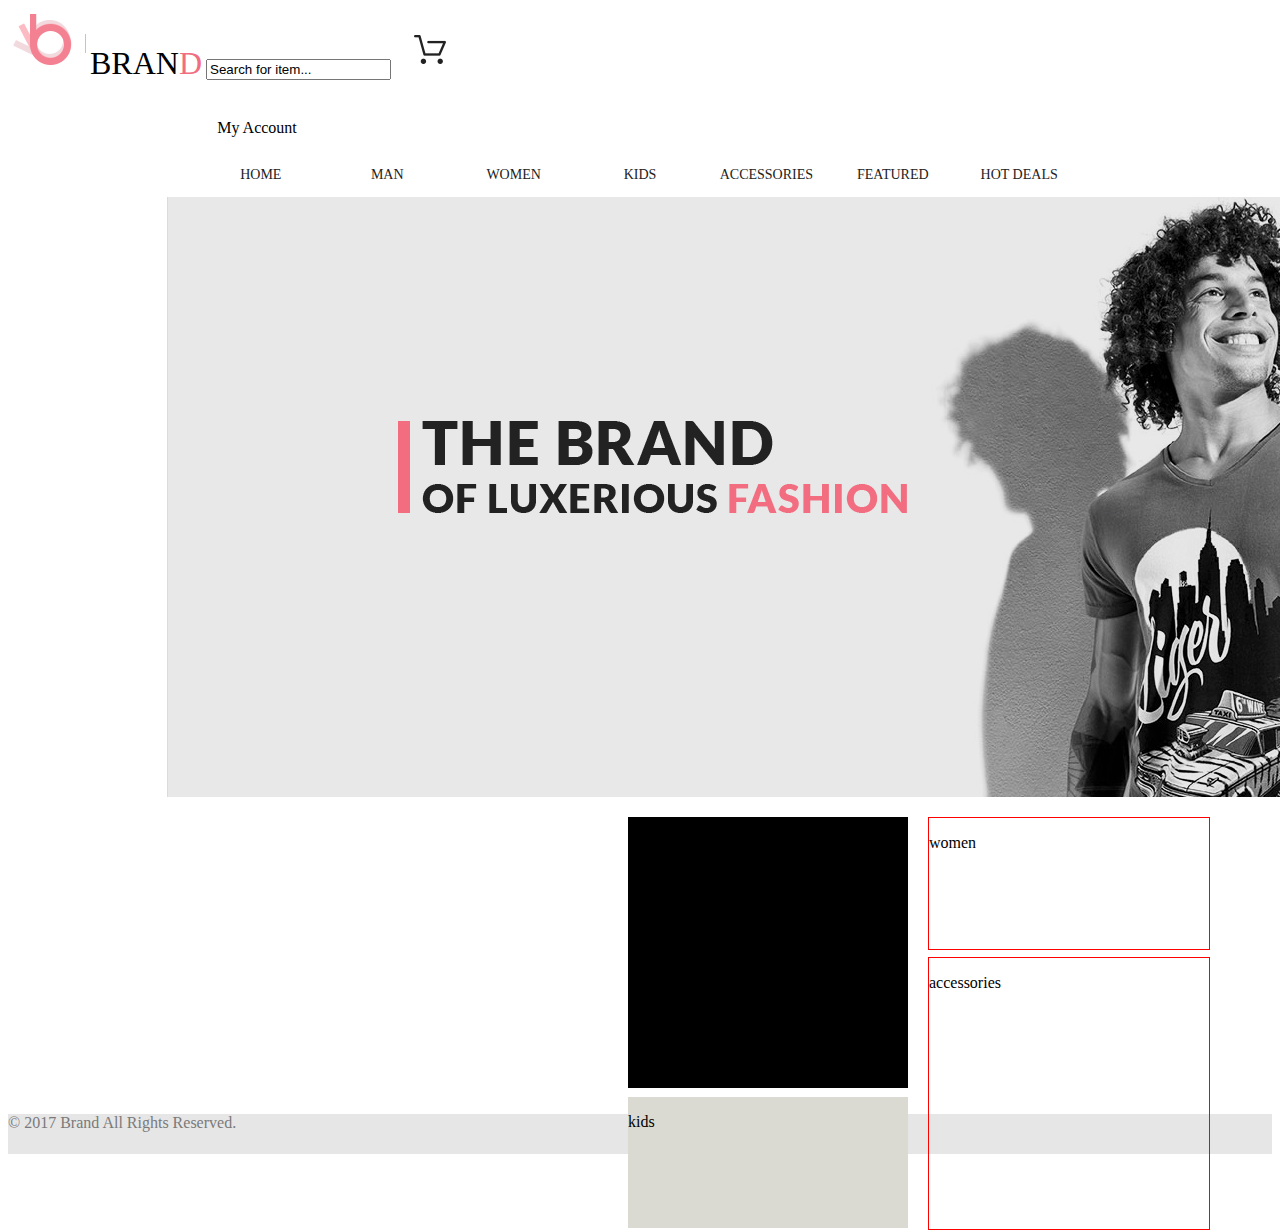
==== htmluni1/index.html @ da8e006f "new_hw" ====
<!DOCTYPE html>
<html>
<head>
    <meta charset="UTF-8">
    <meta name="viewport" content="width=device-width, initial-scale=1.0">
    <meta http-equiv="X-UA-Compatible" content="ie=edge">
    <link rel="stylesheet" href="style.css">
    <title>BRAND</title>
</head>
<body>
    <!-- Header -->
    <div class="group-header">
        <img src="img/brand_logo.png" alt="BRAND">
        <h1 class="group-header">BRAN<span class="logo__last-letter">D</span></h1>
        <input type="search" name="" value="Search for item...">
        <img src="img/cart.png" alt="BRAND">
        <div class="dropdown-menu">
            <ul>
                <li>my account</li>
            </ul>

        </div>
    </div>
        <!-- Header End-->
    <div class="category-list-menu">
        <div class="category-list-menu__list">
            <p class="">home</p>
        </div>
        <div class="category-list-menu__list">
            <p class="">man</p>
        </div>
        <div class="category-list-menu__list">
            <p class="">women</p>
        </div>
        <div class="category-list-menu__list">
            <p class="">kids</p>
        </div>
        <div class="category-list-menu__list">
            <p class="">accessories</p>
        </div>
        <div class="category-list-menu__list">
            <p class="">featured</p>
        </div>
        <div class="category-list-menu__list">
            <p class="">hot deals</p>
        </div>

        <div class="main-picture">
            <p>The brand of luxurious fashion</p>
        </div>

    </div>

    <div class="content-image">
        <div class="content-image__photo content-image__photo_1">
            <p>men</p>
            <div class="content-image__photo content-image__photo_2">
                <p>women</p>
            </div>
            <div class="content-image__photo content-image__photo_4">
                <p>accessories</p>
            </div>
            <div class="content-image__photo content-image__photo_3">
                <p>kids</p>

            </div>
        </div>



    </div>







<!-- Footer -->
<div class="group-footer">
    <footer class="group-footer__footer">
        <p>&copy 2017 brand all rights reserved.</p>
    </footer>
</div>
<!-- Footer End -->

</body>
</html>
---- htmluni1/style.css ----
body{
    font-family: Lato;
}
.group-header{
    text-align: center;
    display:inline-block;
    font-weight: 300;
}
.logo__last-letter{
    color:#f16d7f;

}

.dropdown-menu li{
    text-transform: capitalize;
    list-style-type: none;
}

.category-list-menu{
    font-size: 0;
    text-align: center;
}
.category-list-menu__list{

    color: #222222;
    width: 10%;
    display: inline-block;
    /*box-sizing: border-box;*/
    text-transform: uppercase;
    font-size: 14px;
    font-weight: 400;
    /*border: 1px solid black;*/
}

.main-picture{
  width: 1920px;
  height: 600px;
  background-image: url(img/fashion_img.png);
  background-position-x: center;
  background-repeat: no-repeat;
  /*background-attachment: fixed;*/

}

/*.main-picture p{
  color:white;
 padding-top: 110px;
 padding-left: 50px;

}*/
.content-image{
    margin: 10px;
    width:210px;
}
.content-image__photo{
    display: inline-block;
    width: 100px;
    /*border: 1px solid red;*/

}
.content-image__photo_1{
    position: relative;
    margin-right:10px;
    margin-bottom: 10px;
    left: 600px;
    width: 280px;
	height: 271px;
    margin: 10px;
	background-color: #000000;

}
.content-image__photo_2{
    position: absolute;
    left: 300px;
    top: 0px;
    width: 280px;
    height: 130.5px;
    border: 1px solid red;
}
.content-image__photo_3{
    position: absolute;
    top: 280px;
    width: 280px;
    height: 130.5px;
    background-color: #dadad2;
}

.content-image__photo_4{
    position: absolute;
    left: 300px;
    top: 140px;
    width: 280px;
	height: 271px;
    border: 1px solid red;
}

.group-footer{
	height: 39.5px;
    background-color: #e6e6e6;
}
.group-footer__footer{

    text-transform: capitalize;
    color: #7a7a7a;
}
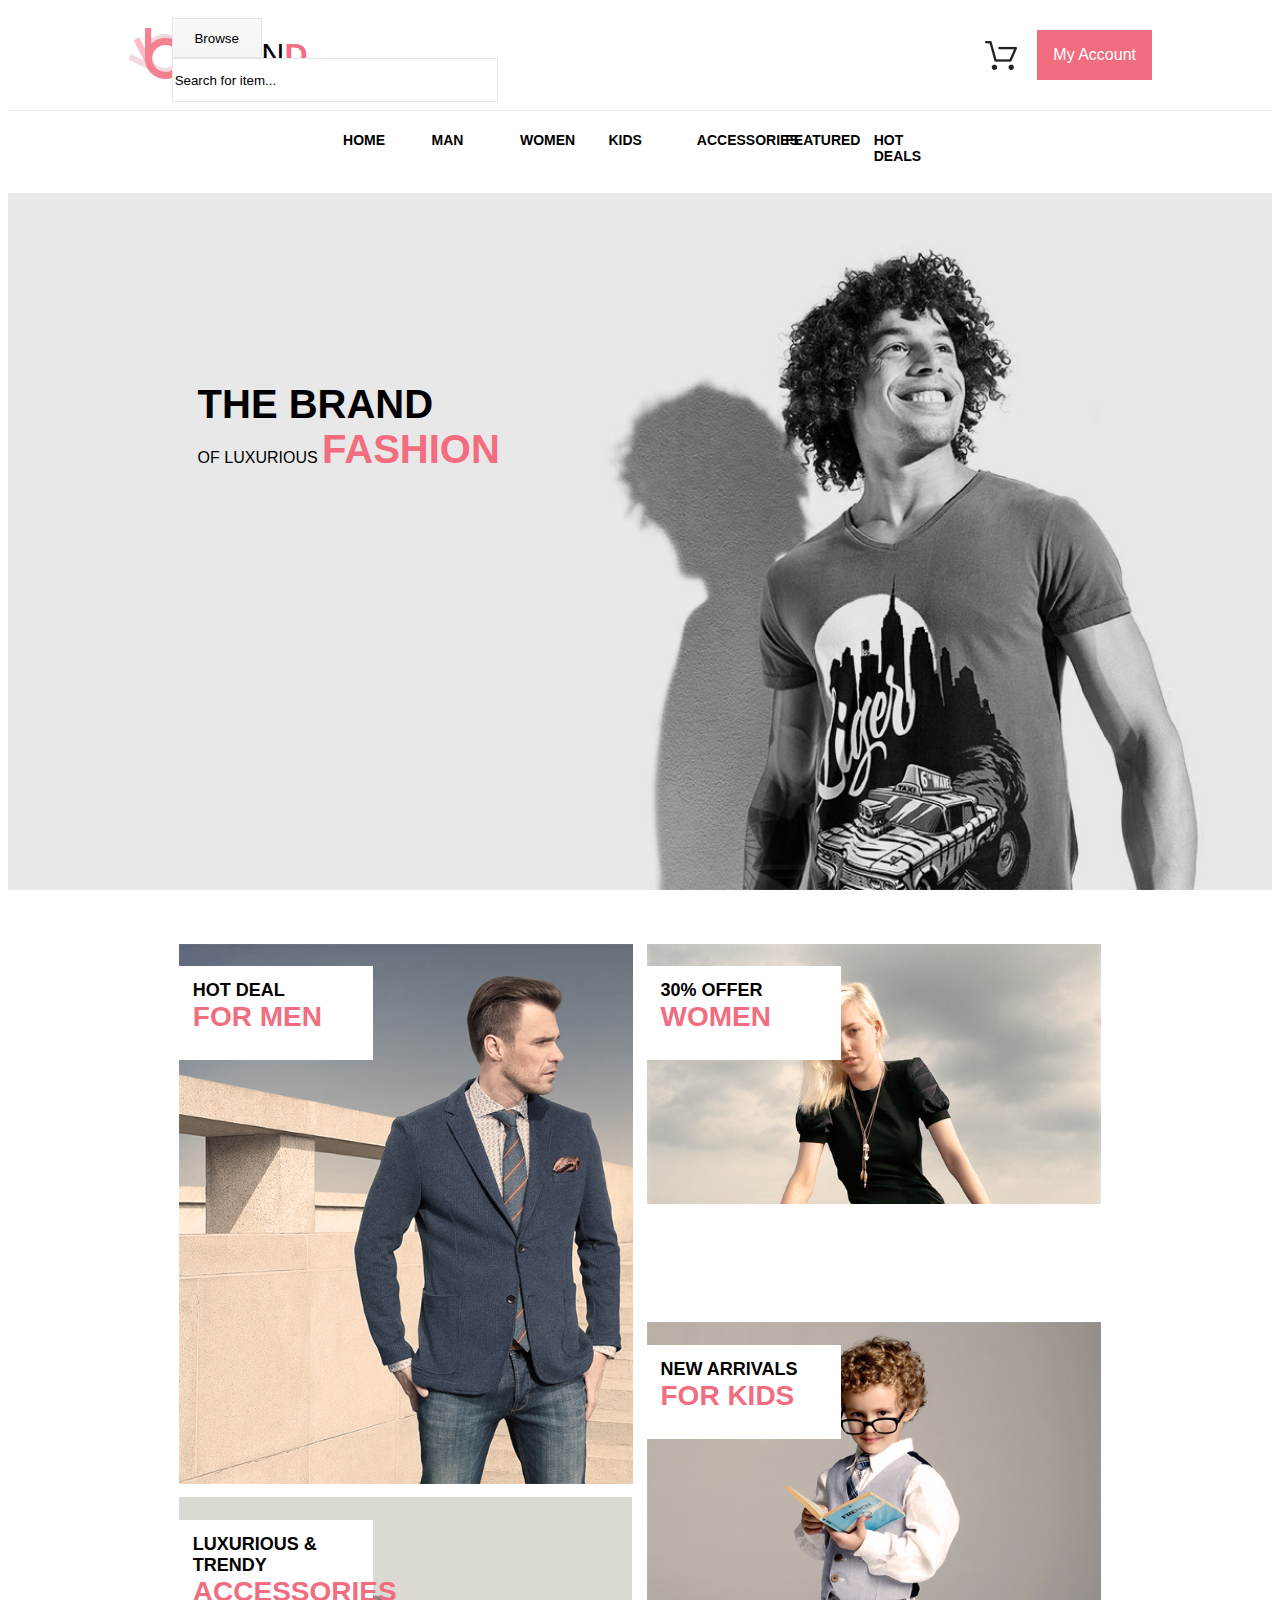
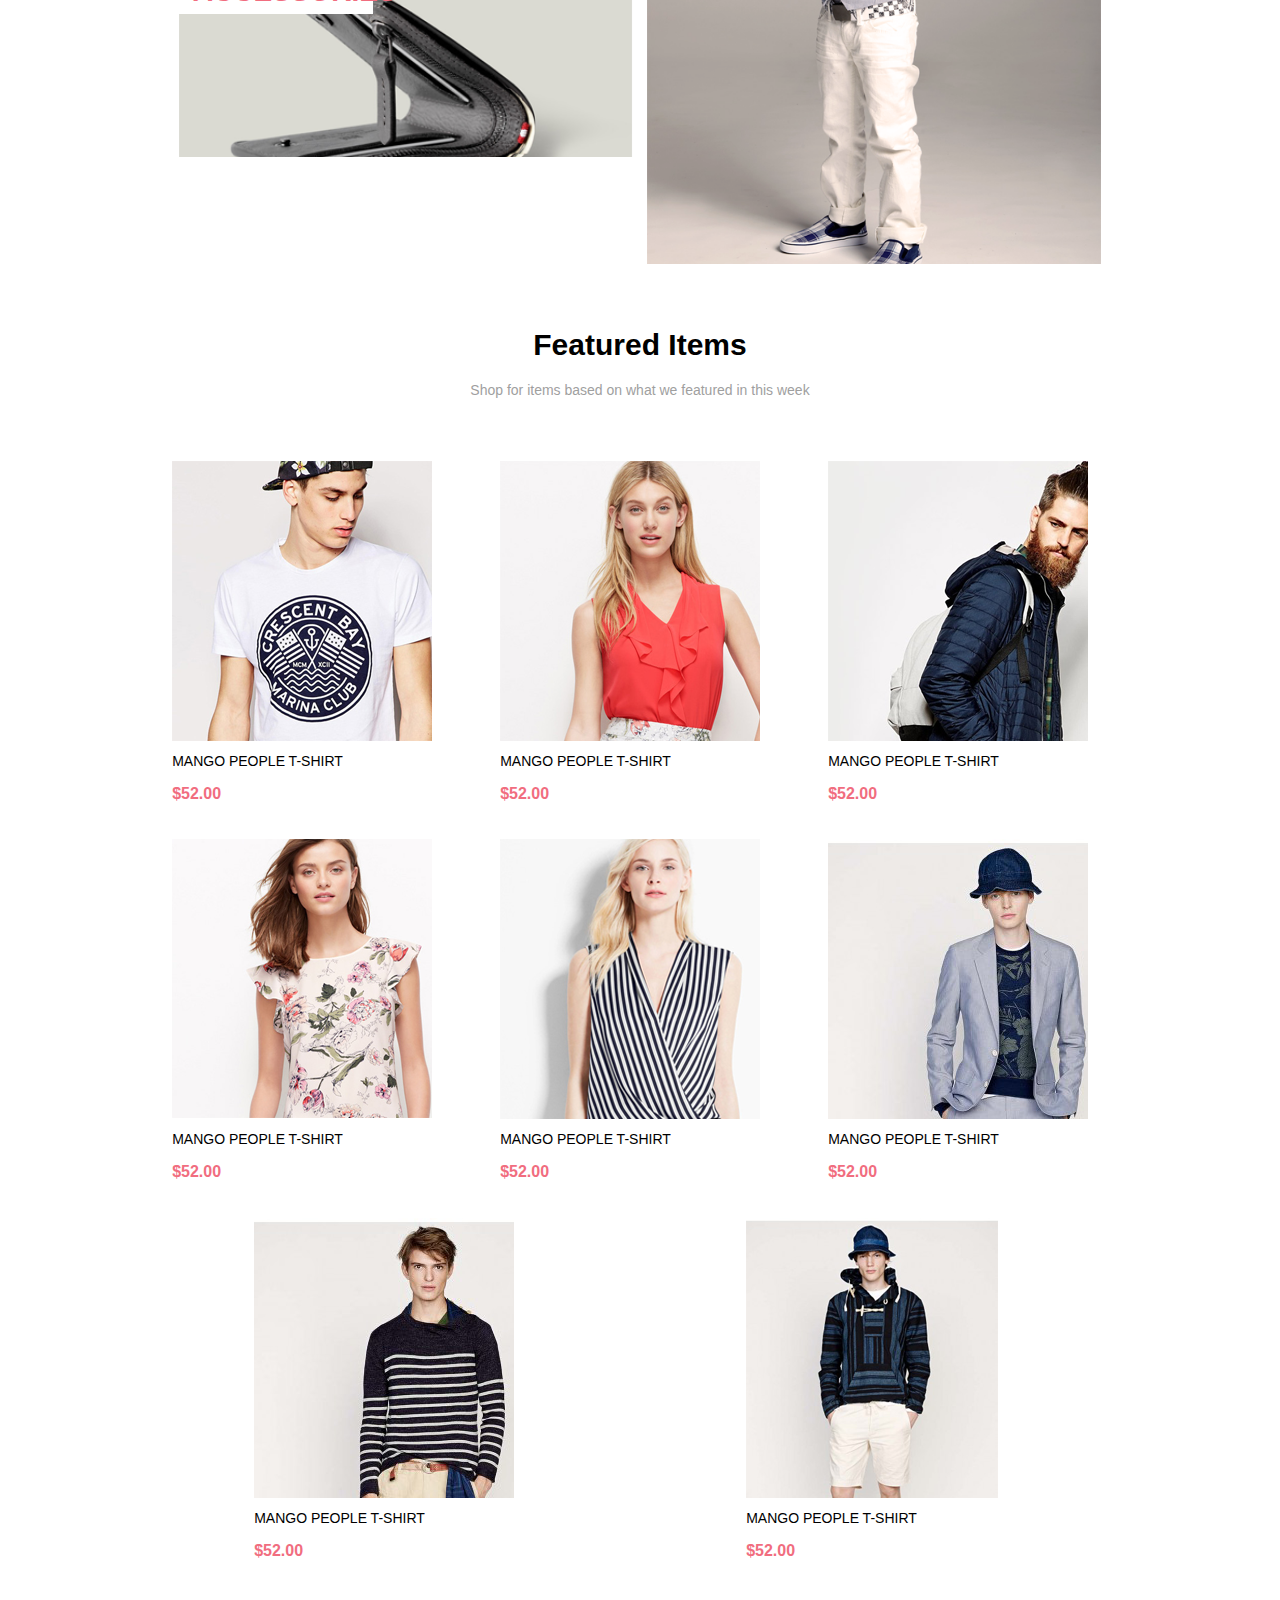
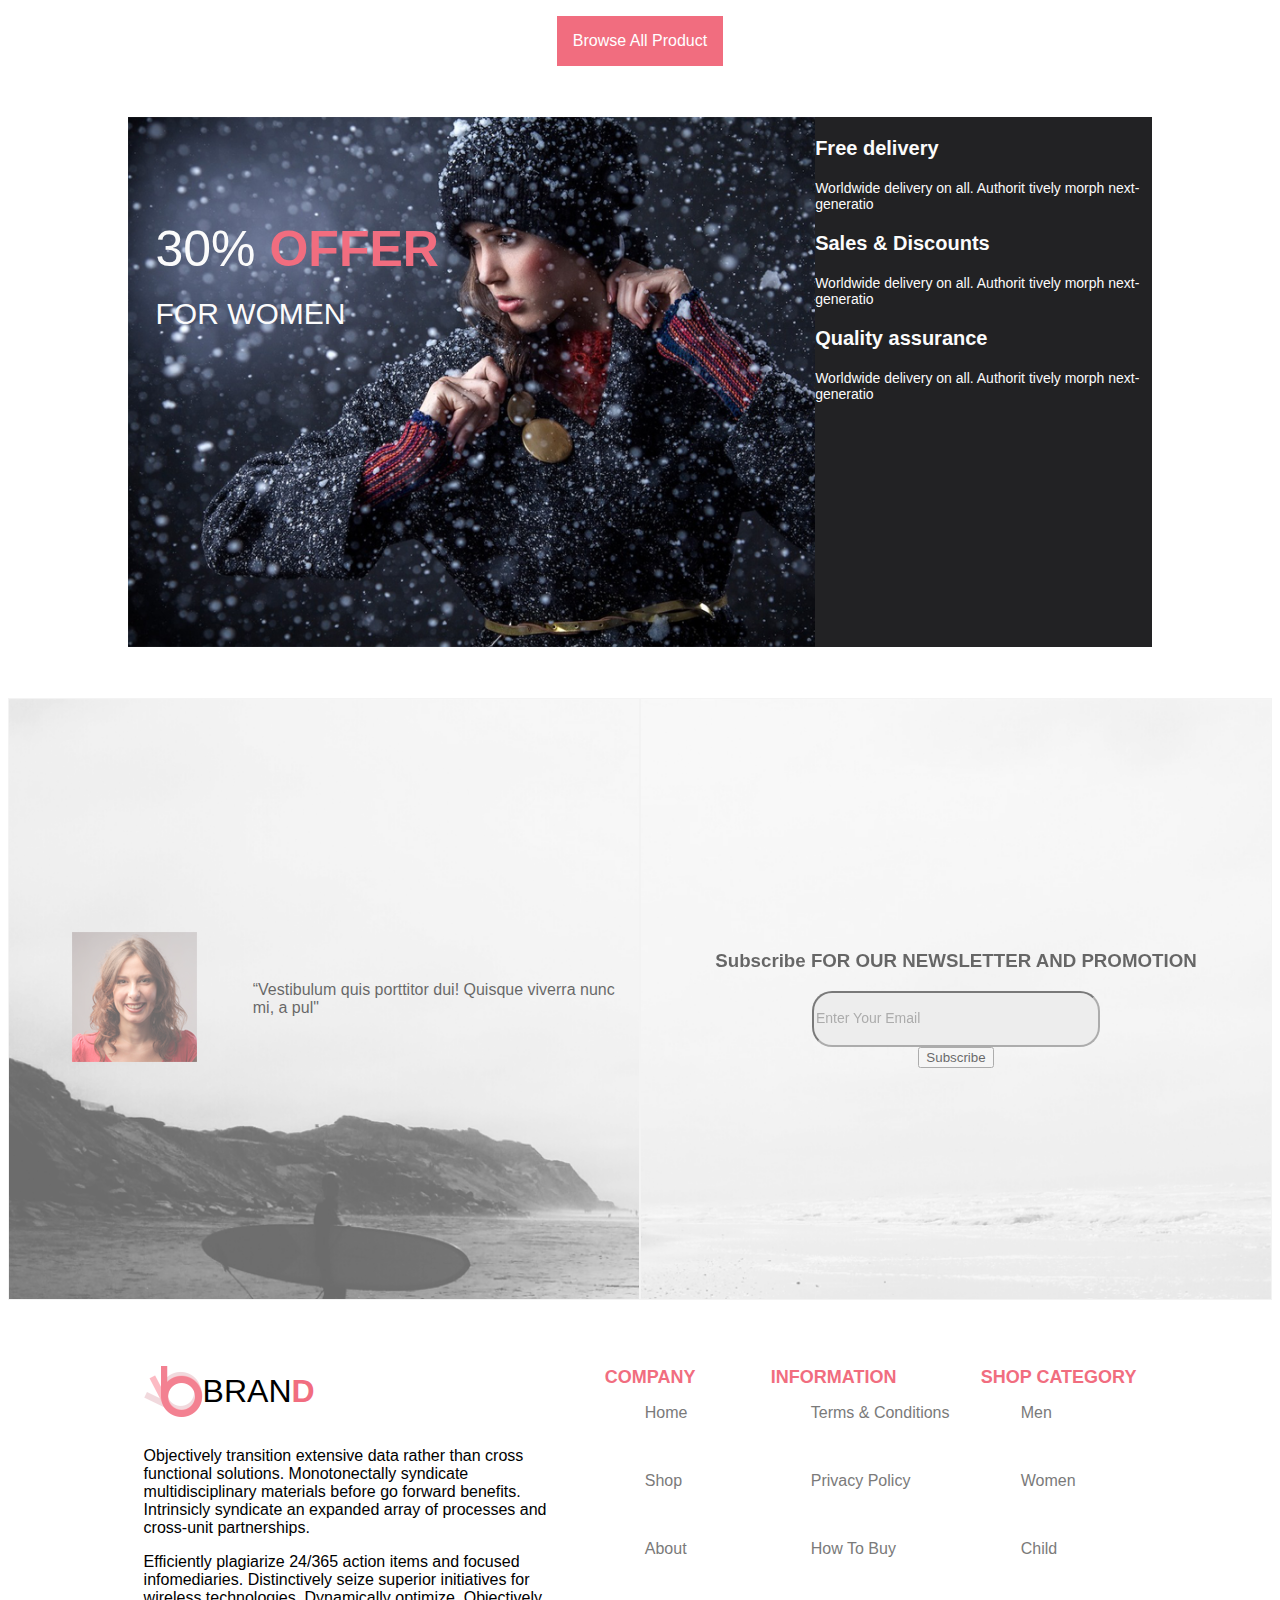
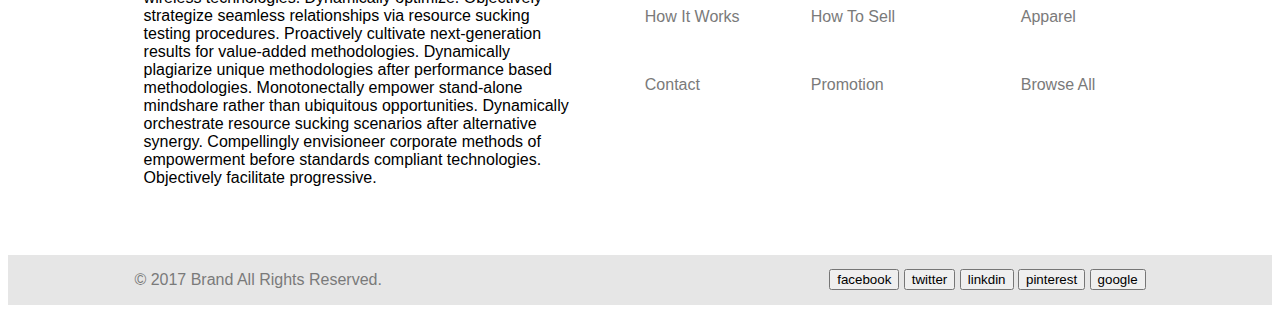
==== commit b6bb1a4c: "hw1_almost full" ====
--- a/htmluni1/index.html
+++ b/htmluni1/index.html
@@ -8,78 +8,299 @@
     <title>BRAND</title>
 </head>
 <body>
+    <div class="container">
     <!-- Header -->
+<header>
     <div class="group-header">
-        <img src="img/brand_logo.png" alt="BRAND">
-        <h1 class="group-header">BRAN<span class="logo__last-letter">D</span></h1>
-        <input type="search" name="" value="Search for item...">
-        <img src="img/cart.png" alt="BRAND">
-        <div class="dropdown-menu">
+        <div class="group-header__logo">
+            <div class="group-header__logo_img">
+                <img src="img/logo.png" alt="BRAND">
+            </div>
+            <h1 class="group-header_text">BRAN<span class="logo__last-letter">D</span></h1>
+        </div>
+
+        <div class="group-header__search">
+            <input class="group-header__search_button" type="button" name="browse" value="Browse">
+            <input class="group-header__search_input" type="text" name="" value="Search for item...">
+        </div>
+
+        <div class="group-header__account">
+            <img src="img/cart.png" alt="BRAND">
+            <div class="dropdown">
+                <button class="dropbtn">My Account</button>
+                  <div class="dropdown-content">
+                    <a href="#">Link 1</a>
+                    <a href="#">Link 2</a>
+                    <a href="#">Link 3</a>
+                  </div>
+            </div>
+
+        </div>
+
+    </div>
+</header>
+
+    </div>
+        <!-- Header End-->
+        <hr>
+    <div class="category-list-menu">
+        <div class="category-list-menu__list">
+            <a href="#" class="">home</a>
+        </div>
+        <div class="category-list-menu__list">
+            <a href="#" class="">man</a>
+        </div>
+        <div class="category-list-menu__list">
+            <a href="#" class="">women</a>
+        </div>
+        <div class="category-list-menu__list">
+            <a href="#" class="">kids</a>
+        </div>
+        <div class="category-list-menu__list">
+            <a href="#" class="">accessories</a>
+        </div>
+        <div class="category-list-menu__list">
+            <a href="#" class="">featured</a>
+        </div>
+        <div class="category-list-menu__list">
+            <a href="#" class="">hot deals</a>
+        </div>
+</div>
+        <div class="main-picture">
+            <p><span class="main-picture_brand">The brand</span><br>
+             of luxurious <span class="main-picture_fashion">fashion</span></p>
+
+        </div>
+
+    </div>
+
+
+<div class="container">
+    <div class="container__advertise_all">
+        <div class="container__advertise-1">
+            <div class="container__advertise-1_men">
+                <div class="container__advertise-1_men-text">
+                    hot deal <br>
+                    <span class="container__advertise-1_men-text-discount">for men</span>
+                </div>
+            </div>
+            <div class="container__advertise-1_women">
+                <div class="container__advertise-1_men-text">
+                    30% offer <br>
+                    <span class="container__advertise-1_men-text-discount">women</span>
+                </div>
+            </div>
+        </div>
+        <div class="container__advertise-2">
+            <div class="container__advertise-2_accessories">
+                <div class="container__advertise-1_men-text">
+                    luxurious & trendy<br>
+                    <span class="container__advertise-1_men-text-discount">accessories</span>
+                </div>
+            </div>
+            <div class="container__advertise-2_kids">
+                <div class="container__advertise-1_men-text">
+                    new arrivals<br>
+                    <span class="container__advertise-1_men-text-discount">for kids</span>
+                </div>
+            </div>
+
+        </div>
+    </div>
+</div>
+
+
+<!-- FEATURED ITEMS TEXT -->
+<div class="container container__featured-items">
+        <h1><strong>Featured Items</strong></h1>
+        <p>Shop for items based on what we featured in this week </p>
+</div>
+<!-- END OF FEATURED ITEMS TEXT -->
+
+<!-- MEN-WOMEN PHOTOES -->
+<div class="container">
+    <div class="container-flex__mango">
+        <div class="container__mango container__mango_man1">
+            <p class="container__mango__p">mango people t-shirt<br>
+                <span class="container__mango__p_price"><strong>$52.00</strong></span> </p>
+        </div>
+        <div class="container__mango container__mango_woman1">
+            <p class="container__mango__p">mango people t-shirt<br>
+                <span class="container__mango__p_price"><strong>$52.00</strong></span> </p>
+        </div>
+        <div class="container__mango container__mango_man2">
+            <p class="container__mango__p">mango people t-shirt<br>
+                <span class="container__mango__p_price"><strong>$52.00</strong></span> </p>
+
+        </div>
+        <div class="container__mango container__mango_woman2">
+            <p class="container__mango__p">mango people t-shirt<br>
+                <span class="container__mango__p_price"><strong>$52.00</strong></span> </p>
+
+        </div>
+        <div class="container__mango container__mango_woman3">
+            <p class="container__mango__p">mango people t-shirt<br>
+                <span class="container__mango__p_price"><strong>$52.00</strong></span> </p>
+
+        </div>
+        <div class="container__mango container__mango_man3">
+            <p class="container__mango__p">mango people t-shirt<br>
+                <span class="container__mango__p_price"><strong>$52.00</strong></span> </p>
+
+        </div>
+        <div class="container__mango container__mango_man4">
+            <p class="container__mango__p">mango people t-shirt<br>
+                <span class="container__mango__p_price"><strong>$52.00</strong></span> </p>
+
+        </div>
+        <div class="container__mango container__mango_man5">
+            <p class="container__mango__p">mango people t-shirt<br>
+                <span class="container__mango__p_price"><strong>$52.00</strong></span> </p>
+
+        </div>
+    </div>
+
+</div>
+<!-- END OF MEN-WOMEN PHOTOES-->
+
+<!-- BROWSE ALL PRODUCT BUTTON -->
+<div class="container">
+    <div class="container__browse-btn">
+        <button class="dropbtn">Browse All Product</button>
+    </div>
+</div>
+<!-- END OF BROWSE ALL PRODUCT BUTTON -->
+
+<!-- 30% OFFER FOR WOMAN BLOCK -->
+<div class="container">
+    <div class="container__offer">
+        <div class="container__offer_photo">
+            <div class="container__offer_photo-div">
+                30% <span class="container__offer_photo-offer"><strong>offer</strong></span><br>
+                <span class="container__offer_photo-offer_women">for women</span>
+            </div>
+        </div>
+
+        <div class="container__offer_text">
+            <h3>Free delivery</h3>
+            <p>Worldwide delivery on all. Authorit tively morph next-generatio</p>
+            <h3>Sales & Discounts</h3>
+            <p>Worldwide delivery on all. Authorit tively morph next-generatio</p>
+            <h3>Quality assurance</h3>
+            <p>Worldwide delivery on all. Authorit tively morph next-generatio</p>
+        </div>
+    </div>
+</div>
+<!-- END OF 30% OFFER FOR WOMAN BLOCK -->
+
+
+<!-- SUBSCRIBE BLOCK -->
+<div class="subscribe">
+    <div class="subscribe__carousel">
+        <div class="subscribe__carousel__two-element">
+            <div class="subscribe__carousel_image">
+                <img src="img/subscribe_woman.png" alt="Review image">
+            </div>
+            <div class="subscribe__carousel_review">
+                <p>“Vestibulum quis porttitor dui! Quisque viverra nunc mi,  a pul"</p>
+
+            </div>
+        </div>
+
+    </div>
+    <div class="subscribe__entering">
+        <h3>Subscribe  FOR OUR NEWSLETTER AND PROMOTION</h3>
+        <div class="subscribe__entering_input">
+            <input type="email" name="email" placeholder="Enter Your Email">
+        </div>
+        <div class="subscribe__entering_btn">
+            <button type="button" name="subscribe">Subscribe</button>
+        </div>
+    </div>
+</div>
+<!-- END OF SUBSCRIBE BLOCK -->
+
+<!-- BRAND AND LISTING BLOCK -->
+<div class="container">
+    <div class="container__down">
+        <div class="container__down__text-logo">
+            <div class="container__down__text-logo_div">
+                <img src="img/logo.png" alt="BRAND">
+                <h1 class="group-header_text">BRAN<span class="logo__last-letter">D</span></h1>
+            </div>
+
+            <p>Objectively transition extensive data rather than cross functional
+                 solutions. Monotonectally syndicate multidisciplinary materials
+                 before go forward benefits. Intrinsicly syndicate an expanded
+                 array of processes and cross-unit partnerships.</p>
+
+<p>Efficiently plagiarize 24/365 action items and focused infomediaries.
+Distinctively seize superior initiatives for wireless technologies. Dynamically optimize.
+
+Objectively strategize seamless relationships via resource sucking testing procedures.
+Proactively cultivate next-generation results for value-added methodologies.
+Dynamically plagiarize unique methodologies after performance based methodologies.
+Monotonectally empower stand-alone mindshare rather than ubiquitous opportunities.
+Dynamically orchestrate resource sucking scenarios after alternative synergy.
+
+Compellingly envisioneer corporate methods of empowerment before standards compliant technologies. Objectively facilitate progressive.</p>
+        </div>
+        <div class="container__down_list">
+                <h2>company</h2>
+                <ul>
+                    <li><a href="#">home</a></li>
+                    <li><a href="#">shop</a></li>
+                    <li><a href="#">about</a></li>
+                    <li><a href="#">how it works</a></li>
+                    <li><a href="#">contact</a></li>
+                </ul>
+        </div>
+        <div class="container__down_list">
+                <h2>information</h2>
+                <div class="container__down_list-li">
+                    <ul>
+                        <li><a href="#"></a>terms & conditions</li>
+                        <li><a href="#"></a>privacy policy</li>
+                        <li><a href="#"></a>how to buy</li>
+                        <li><a href="#"></a>how to sell</li>
+                        <li><a href="#"></a>promotion</li>
+                    </ul>
+                </div>
+
+        </div>
+        <div class="container__down_list">
+            <h2>shop category</h2>
             <ul>
-                <li>my account</li>
+                <li><a href="#"></a>men</li>
+                <li><a href="#"></a>women</li>
+                <li><a href="#"></a>child</li>
+                <li><a href="#"></a>apparel</li>
+                <li><a href="#"></a>browse all</li>
             </ul>
-
-        </div>
-    </div>
-        <!-- Header End-->
-    <div class="category-list-menu">
-        <div class="category-list-menu__list">
-            <p class="">home</p>
-        </div>
-        <div class="category-list-menu__list">
-            <p class="">man</p>
-        </div>
-        <div class="category-list-menu__list">
-            <p class="">women</p>
-        </div>
-        <div class="category-list-menu__list">
-            <p class="">kids</p>
-        </div>
-        <div class="category-list-menu__list">
-            <p class="">accessories</p>
-        </div>
-        <div class="category-list-menu__list">
-            <p class="">featured</p>
-        </div>
-        <div class="category-list-menu__list">
-            <p class="">hot deals</p>
-        </div>
-
-        <div class="main-picture">
-            <p>The brand of luxurious fashion</p>
-        </div>
-
-    </div>
-
-    <div class="content-image">
-        <div class="content-image__photo content-image__photo_1">
-            <p>men</p>
-            <div class="content-image__photo content-image__photo_2">
-                <p>women</p>
-            </div>
-            <div class="content-image__photo content-image__photo_4">
-                <p>accessories</p>
-            </div>
-            <div class="content-image__photo content-image__photo_3">
-                <p>kids</p>
-
-            </div>
-        </div>
-
-
-
-    </div>
-
-
-
-
+        </div>
+    </div>
+
+
+
+</div>
+<!-- END OF BRAND AND LISTING BLOCK -->
 
 
 
 <!-- Footer -->
 <div class="group-footer">
     <footer class="group-footer__footer">
-        <p>&copy 2017 brand all rights reserved.</p>
+        <div class="group-footer_rights">
+            <p>&copy 2017 brand all rights reserved.</p>
+        </div>
+
+        <div class="footer-button">
+            <button class="footer-button_facebook">facebook</button>
+            <button class="footer-button_twitter">twitter</button>
+            <button class="footer-button_linkdin">linkdin</button>
+            <button class="footer-button_pinterest">pinterest</button>
+            <button class="footer-button_google">google</button>
+        </div>
     </footer>
 </div>
 <!-- Footer End -->
--- a/htmluni1/style.css
+++ b/htmluni1/style.css
@@ -1,105 +1,504 @@
 body{
     font-family: Lato;
 }
+
+@import url('https://fonts.googleapis.com/css?family=Lato:300,400');
+*{
+    font-family: "Lato", sans-serif;
+}
+hr{
+    border: none; /* Убираем границу для браузера Firefox */
+    color: #ececec; /* Цвет линии для остальных браузеров */
+    background-color: #ececec; /* Цвет линии для браузера Firefox и Opera */
+    height: 1px;
+    /*border: solid 0.5px #ececec;*/
+}
+.container{
+    margin: 0 120px;
+
+}
 .group-header{
-    text-align: center;
-    display:inline-block;
+    /*text-align: center;*/
+    display:flex;
+    flex-direction: row;
+    justify-content: space-between;
+
+}
+.group-header__logo{
+    display:flex;
+    flex-direction: row;
+    align-items: center;
+}
+.group-header_text{
     font-weight: 300;
 }
+.group-header__logo_img{
+    margin-right: 5%;
+}
+.group-header__search{
+    width: 410px;
+    display: table;
+    /*display: flex;
+    flex-direction: row;*/
+    margin-top: 1%;
+    margin-left: -50%;
+    /*border: 1px solid red;*/
+}
+
 .logo__last-letter{
     color:#f16d7f;
-
-}
-
-.dropdown-menu li{
-    text-transform: capitalize;
-    list-style-type: none;
-}
-
+    font-weight: 600;
+}
+.group-header__search_button{
+    width: 90px;
+    height: 40px;
+    display: table-cell;
+    vertical-align: middle;
+    background-image: linear-gradient(to bottom, #f9f9f9, #f5f5f5);
+    border: solid 0.5px #e6e6e6;
+}
+.group-header__search_input{
+    width: 320px;
+    height: 40px;
+    display: table-cell;
+    vertical-align: middle;
+	background-color: #ffffff;
+	border: solid 0.5px #e6e6e6;
+}
+
+.group-header__account{
+    display:flex;
+    flex-direction: row;
+    align-items: center;
+}
+
+.dropbtn {
+    background-color: #f16d7f;
+    color: white;
+    padding: 16px;
+    font-size: 16px;
+    border: none;
+    cursor: pointer;
+}
+
+.dropdown {
+    position: relative;
+    display: inline-block;
+}
+
+.dropdown-content {
+    display: none;
+    position: absolute;
+    background-color: #f9f9f9;
+    min-width: 160px;
+    box-shadow: 0px 8px 16px 0px rgba(0,0,0,0.2);
+    z-index: 1;
+}
+
+.dropdown-content a {
+    color: black;
+    padding: 12px 16px;
+    text-decoration: none;
+    display: block;
+}
+
+.dropdown-content a:hover {background-color: #f1f1f1}
+
+.dropdown:hover .dropdown-content {
+    display: block;
+}
+
+.dropdown:hover .dropbtn {
+    background-color: #b55a67;
+}
+
+
+/*-----CATEGORY LIST MENU------*/
 .category-list-menu{
-    font-size: 0;
-    text-align: center;
+    /*font-size: 0;*/
+    display: flex;
+    flex-direction: row;
+    justify-content: center;
+    flex-wrap: wrap;
+    /*text-align: center;*/
 }
 .category-list-menu__list{
-
     color: #222222;
-    width: 10%;
-    display: inline-block;
-    /*box-sizing: border-box;*/
+    width: 5%;
+    margin: 1% 1%;
     text-transform: uppercase;
     font-size: 14px;
-    font-weight: 400;
+    font-weight: 600;
     /*border: 1px solid black;*/
 }
-
+.category-list-menu__list a{
+    color: black;
+    text-decoration: none;
+}
+.category-list-menu__list a:hover{
+    color: gray;
+}
 .main-picture{
-  width: 1920px;
-  height: 600px;
-  background-image: url(img/fashion_img.png);
+  width: 100%;
+  height: 700px;
+  margin-left: 0px;
+  background-size: cover;
+  background-image: url(img/fashion_img.jpg);
   background-position-x: center;
   background-repeat: no-repeat;
   /*background-attachment: fixed;*/
 
 }
-
-/*.main-picture p{
-  color:white;
- padding-top: 110px;
- padding-left: 50px;
-
-}*/
-.content-image{
-    margin: 10px;
-    width:210px;
-}
-.content-image__photo{
-    display: inline-block;
-    width: 100px;
-    /*border: 1px solid red;*/
-
-}
-.content-image__photo_1{
+.main-picture p{
+    padding-top: 15%;
+    padding-left: 15%;
+    text-transform: uppercase;
+}
+.main-picture_brand{
+    font-size: 40px;
+    font-weight: 600;
+}
+.main-picture_fashion{
+    color:#f16d7f;
+    font-size: 40px;
+    font-weight: 600;
+}
+
+/*--------CONTAINER ADVERTISE----------- */
+.container__advertise_all{
+    margin: 5%;
+}
+.container__advertise-1{
+    display: flex;
+    flex-direction: row;
+    justify-content: center;
+}
+
+.container__advertise-2{
+    display: flex;
+    flex-direction: row;
+    justify-content: center;
+}
+.container__advertise-1_men{
+    width: 560px;
+    height: 540px;
+    margin: 0 1.5% 1.5% 0;
+    background-image: url(img/men.png);
+    background-repeat: no-repeat;
+    background-size: cover;
+}
+.container__advertise-1_women{
+    width: 560px;
+    height: 260px;
+    background-image: url(img/women.png);
+    background-repeat: no-repeat;
+    background-size: cover;
+}
+.container__advertise-2_accessories{
+    width: 560px;
+    height: 260px;
+    background-image: url(img/accessories.png);
+    background-repeat: no-repeat;
+    background-size: cover;
+}
+.container__advertise-2_kids{
+    width: 560px;
+    height: 542px;
+    margin-top: -19%;
+    margin-left: 1.5%;
+    background-image: url(img/kids.png);
+    background-repeat: no-repeat;
+    background-size: cover;
+}
+.container__advertise-1_men-text{
+    width: 180px;
+    height: 80px;
+    font-size: 18px;
+    background-color: white;
+    text-transform: uppercase;
+    margin: 5% 0;
+    font-weight: bolder;
+    text-align:left;
+    padding-top: 3%;
+    padding-left: 3%;
+}
+.container__advertise-1_men-text-discount{
+    color: #f16d7f;
+    font-size: 28px;
+}
+/*--------FEATURED ITEMS TEXT----------- */
+.container__featured-items{
+    margin: 5%;
+    text-align: center;
+}
+.container__featured-items h1{
+    font-size: 30px;
+}
+.container__featured-items p{
+    color: #9f9f9f;
+    font-size: 14px;
+}
+/*--------MEN-WOMEN PHOTOES----------- */
+.container-flex__mango{
+    display: flex;
+    flex-direction: row;
+    flex-wrap: wrap;
+    justify-content: space-around;
+    margin: 20px;
+}
+.container__mango{
     position: relative;
-    margin-right:10px;
-    margin-bottom: 10px;
-    left: 600px;
+}
+.container__mango:hover:after {
+    content: ' ';
+    background-image: url(img/addcart.png);
+    background-repeat: no-repeat;
+    background-position: center;
+	background-color: #000;
+	height: 100%;
+	left: 0;
+	opacity: 0.8;
+	position: absolute;
+	top: 0;
+	-webkit-transition: opacity 0.3s;
+	-moz-transition: opacity 0.3s;
+	-o-transition: opacity 0.3s;
+	-ms-transition: opacity 0.3s;
+	transition: opacity 0.3s;
+	width: 100%;
+}
+.container__mango__p{
+    position: absolute;
+    bottom:0;
+    left: 0;
+    margin-bottom: -30%;
+    text-transform: uppercase;
+    font-size: 14px;
+}
+.container__mango__p_price{
+    color: #f16d7f;
+    font-size: 16px;
+    line-height: 50px;
+}
+
+.container__mango_man1{
+    margin: 0 2% 10% 0;
+    width: 260px;
+    height: 280px;
+    background-image: url(img/man_mango1.png);
+    background-repeat: no-repeat;
+}
+
+.container__mango_woman1{
+    margin: 0 2% 10% 0;
+    width: 260px;
+    height: 280px;
+    background-image: url(img/woman_mango1.png);
+    background-repeat: no-repeat;
+}
+
+.container__mango_man2{
+    margin: 0 2% 10% 0;
+    width: 260px;
+    height: 280px;
+    background-image: url(img/man_mango2.png);
+    background-repeat: no-repeat;
+}
+.container__mango_man3{
+    margin: 0 2% 10% 0;
+    width: 260px;
+    height: 280px;
+    background-image: url(img/man_mango3.png);
+    background-repeat: no-repeat;
+}
+.container__mango_man4{
+    margin: 0 2% 10% 0;
+    width: 260px;
+    height: 280px;
+    background-image: url(img/man_mango4.png);
+    background-repeat: no-repeat;
+}
+.container__mango_man5{
+    margin: 0 2% 10% 0;
+    width: 260px;
+    height: 280px;
+    background-image: url(img/man_mango5.png);
+    background-repeat: no-repeat;
+}
+
+.container__mango_woman2{
+    margin: 0 2% 10% 0;
+    width: 260px;
+    height: 280px;
+    background-image: url(img/woman_mango2.png);
+    background-repeat: no-repeat;
+}
+.container__mango_woman3{
+    margin: 0 2% 10% 0;
+    width: 260px;
+    height: 280px;
+    background-image: url(img/woman_mango3.png);
+    background-repeat: no-repeat;
+}
+
+/*--------BROWSE ALL PRODUCT BUTTON----------- */
+
+.container__browse-btn{
+    text-align: center;
+}
+
+/*--------30% OFFER FOR WOMAN----------- */
+.container__offer{
+    display: flex;
+    flex-direction: row;
+    justify-content: center;
+    margin: 5% 0;
+}
+.container__offer_photo{
+    width: 765px;
+    height:530px;
+    background-image: url(img/offer.png);
+    background-repeat: no-repeat;
+    background-size: cover;
+    color: #fbfbfb;
+    text-transform: uppercase;
+}
+.container__offer_photo-div{
+    margin: 15% 0 0 4%;
+    padding: 0;
+    font-size: 50px;
+}
+
+.container__offer_photo-offer_women{
+    font-size: 30px;
+
+}
+.container__offer_photo-offer{
+    color: #f16d7f;
+}
+.container__offer_text{
+    width: 375px;
+    height:530px;
+    color: #fbfbfb;
+    background-image: url(img/offer_back.png);
+    background-repeat: no-repeat;
+    background-size: cover;
+}
+.container__offer_text p{
+    font-size: 14px;
+}
+.container__offer_text h3{
+    font-size: 20px;
+}
+.subscribe{
+    display: flex;
+    flex-direction: row;
+    width: 100%;
+}
+.subscribe__carousel{
+    display: flex;
+    flex-direction: row;
+    align-items: center;
+    height: 600px;
+    width: 50%;
+    background-image: url(img/subscribe_crop2.png);
+    background-repeat: no-repeat;
+    background-size: cover;
+    opacity: 0.6;
+    border: 1px solid #ececec;
+}
+.subscribe__carousel__two-element{
+    margin-left: 10%;
+    display: flex;
+    flex-direction: row;
+    align-items: center;
+}
+.subscribe__carousel_review{
+    margin-left: 10%;
+}
+.subscribe__entering{
+    width: 50%;
+    height: 600px;
+    display: flex;
+    flex-direction: column;
+    justify-content: center;
+    align-items: center;
+    background-image: url(img/subscribe_crop3.png);
+    background-repeat: no-repeat;
+    background-size: cover;
+    opacity: 0.6;
+    border: 1px solid #ececec;
+}
+.subscribe__entering_input::placeholder{
+    font-size: 14px;
+}
+input[type="email"]{
+    height: 50px;
     width: 280px;
-	height: 271px;
-    margin: 10px;
-	background-color: #000000;
-
-}
-.content-image__photo_2{
-    position: absolute;
-    left: 300px;
-    top: 0px;
-    width: 280px;
-    height: 130.5px;
-    border: 1px solid red;
-}
-.content-image__photo_3{
-    position: absolute;
-    top: 280px;
-    width: 280px;
-    height: 130.5px;
-    background-color: #dadad2;
-}
-
-.content-image__photo_4{
-    position: absolute;
-    left: 300px;
-    top: 140px;
-    width: 280px;
-	height: 271px;
-    border: 1px solid red;
-}
-
-.group-footer{
-	height: 39.5px;
-    background-color: #e6e6e6;
-}
-.group-footer__footer{
-
+    border-radius: 20px;
+}
+input[type="email"], textarea{
+    background-color: #e1e1e1;
+}
+input[type="email"]::placeholder{
+    font-size: 14px;
+}
+
+/*BRAND AND LISTING BLOCK */
+.container__down{
+    display: flex;
+    flex-direction: row;
+    justify-content:space-around;
+    margin: 5% 0;
+}
+.container__down h2{
+    color: #f16d7f;
+    text-transform: uppercase;
+    font-size: 18px;
+}
+.container__down_list{
     text-transform: capitalize;
     color: #7a7a7a;
 }
+.container__down li{
+    list-style: none;
+    margin: 0 0 50px 0;
+    padding: 0;
+
+}
+.container__down_list-li{
+    margin-top: 5%;
+}
+.container__down a{
+    color: #7a7a7a;
+    text-decoration: none;
+    text-transform: capitalize;
+}
+.container__down__text-logo{
+    width: 430px;
+}
+.container__down__text-logo_div{
+    display: flex;
+    flex-direction: row;
+    align-items: center;
+}
+/*--------FOOTER----------- */
+.group-footer__footer{
+    display: flex;
+    flex-direction: row;
+    justify-content: space-between;
+    align-items: center;
+    padding: 0 10%;
+	height: 50px;
+    background-color: #e6e6e6;
+}
+.group-footer_rights{
+    color: #7a7a7a;
+    text-transform: capitalize;
+}
+
+/*.group-footer__footer{
+
+    text-transform: capitalize;
+    color: #7a7a7a;
+}*/
